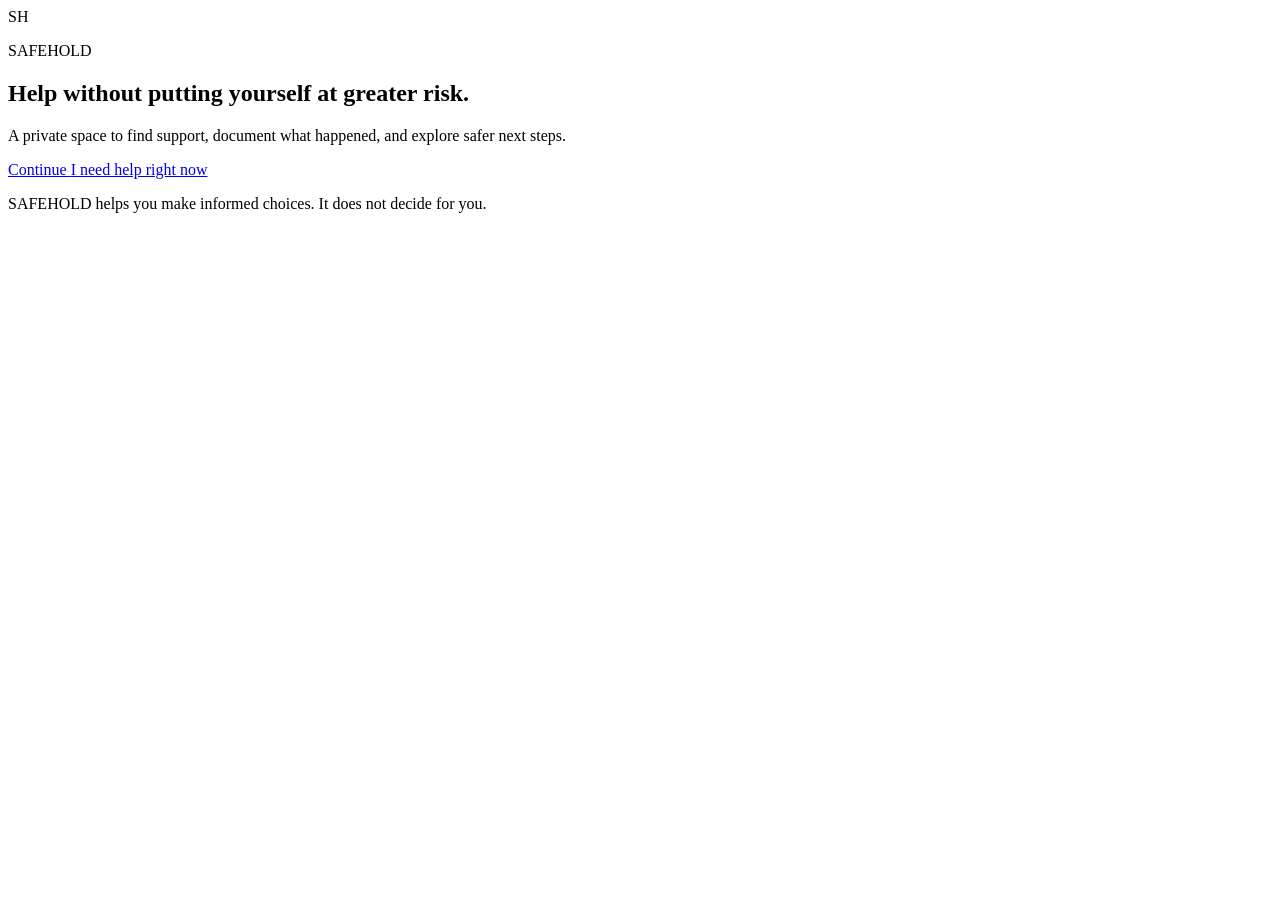
==== frontend/index.html @ b0cf330d "Create index.html" ====
<!DOCTYPE html>
<html lang="en">
<head>
    <meta charset="UTF-8">
    <meta
        name="viewport"
        content="width=device-width, initial-scale=1.0"
    >

    <title>SAFEHOLD</title>

    <link
        rel="stylesheet"
        href="css/global.css"
    >
</head>

<body>

    <main class="welcome-page">

        <section class="welcome-card">

            <div class="brand-mark">
                SH
            </div>

            <p class="eyebrow">
                SAFEHOLD
            </p>

            <h1>
                Help without putting yourself at greater risk.
            </h1>

            <p class="welcome-text">
                A private space to find support, document
                what happened, and explore safer next steps.
            </p>

            <div class="welcome-actions">

                <a
                    class="button button-primary"
                    href="pages/login.html"
                >
                    Continue
                </a>

                <a
                    class="text-link"
                    href="pages/emergency.html"
                >
                    I need help right now
                </a>

            </div>

            <p class="privacy-note">
                SAFEHOLD helps you make informed choices.
                It does not decide for you.
            </p>

        </section>

    </main>

</body>
</html>
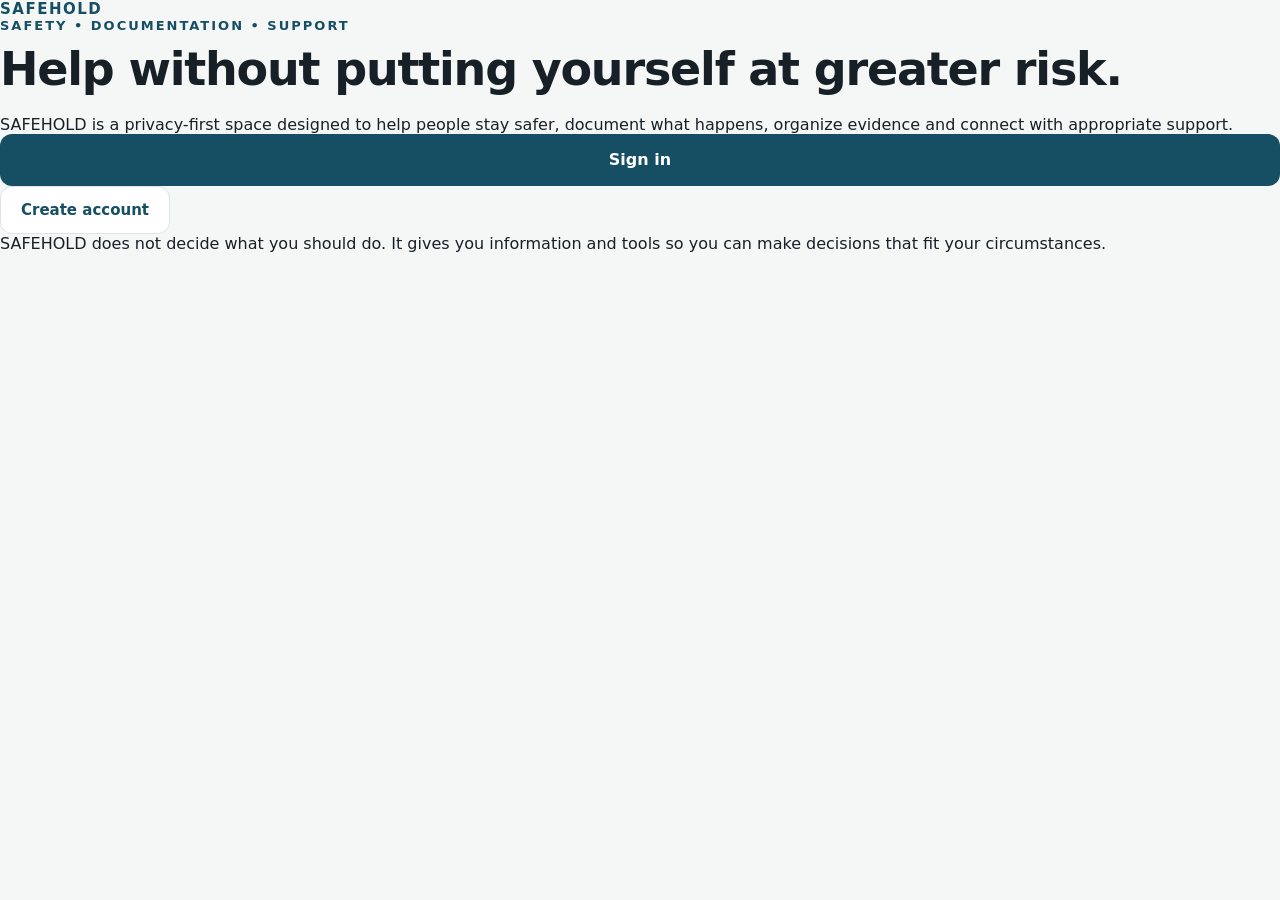
==== commit ba036444: "Update index.html" ====
--- a/frontend/index.html
+++ b/frontend/index.html
@@ -2,6 +2,7 @@
 <html lang="en">
 <head>
     <meta charset="UTF-8">
+
     <meta
         name="viewport"
         content="width=device-width, initial-scale=1.0"
@@ -9,61 +10,67 @@
 
     <title>SAFEHOLD</title>
 
-    <link
-        rel="stylesheet"
-        href="css/global.css"
-    >
+    <link rel="stylesheet" href="css/global.css">
+    <link rel="stylesheet" href="css/components.css">
+    <link rel="stylesheet" href="css/responsive.css">
 </head>
 
 <body>
 
-    <main class="welcome-page">
+    <main class="landing-page">
 
-        <section class="welcome-card">
+        <section class="landing-card">
 
-            <div class="brand-mark">
-                SH
-            </div>
+            <div class="brand">SAFEHOLD</div>
 
             <p class="eyebrow">
-                SAFEHOLD
+                SAFETY • DOCUMENTATION • SUPPORT
             </p>
 
             <h1>
                 Help without putting yourself at greater risk.
             </h1>
 
-            <p class="welcome-text">
-                A private space to find support, document
-                what happened, and explore safer next steps.
+            <p class="landing-description">
+                SAFEHOLD is a privacy-first space designed to help
+                people stay safer, document what happens, organize
+                evidence and connect with appropriate support.
             </p>
 
-            <div class="welcome-actions">
+            <div class="landing-actions">
 
                 <a
+                    href="pages/login.html"
                     class="button button-primary"
-                    href="pages/login.html"
                 >
-                    Continue
+                    Sign in
                 </a>
 
                 <a
-                    class="text-link"
-                    href="pages/emergency.html"
+                    href="pages/register.html"
+                    class="button button-secondary"
                 >
-                    I need help right now
+                    Create account
                 </a>
 
             </div>
 
-            <p class="privacy-note">
-                SAFEHOLD helps you make informed choices.
-                It does not decide for you.
+            <p class="landing-note">
+                SAFEHOLD does not decide what you should do.
+                It gives you information and tools so you can make
+                decisions that fit your circumstances.
             </p>
 
         </section>
 
     </main>
 
+    <script src="js/api.js"></script>
+    <script src="js/auth.js"></script>
+
+    <script>
+        redirectIfAuthenticated();
+    </script>
+
 </body>
 </html>
--- a/frontend/css/global.css
+++ b/frontend/css/global.css
@@ -0,0 +1,200 @@
+:root {
+    --primary: #164e63;
+    --primary-dark: #0f3544;
+    --background: #f5f7f7;
+    --surface: #ffffff;
+    --text: #172026;
+    --muted: #66757d;
+    --border: #dce4e7;
+    --danger: #a63d40;
+
+    --radius-small: 8px;
+    --radius-medium: 14px;
+    --radius-large: 22px;
+
+    --shadow:
+        0 12px 35px rgba(20, 40, 50, 0.08);
+}
+
+* {
+    box-sizing: border-box;
+    margin: 0;
+    padding: 0;
+}
+
+body {
+    min-height: 100vh;
+    font-family:
+        Inter,
+        system-ui,
+        -apple-system,
+        BlinkMacSystemFont,
+        "Segoe UI",
+        sans-serif;
+
+    background: var(--background);
+    color: var(--text);
+}
+
+a {
+    color: inherit;
+    text-decoration: none;
+}
+
+button,
+a {
+    -webkit-tap-highlight-color: transparent;
+}
+
+.welcome-page {
+    min-height: 100vh;
+
+    display: flex;
+    align-items: center;
+    justify-content: center;
+
+    padding: 24px;
+}
+
+.welcome-card {
+    width: 100%;
+    max-width: 520px;
+
+    padding: 48px 36px;
+
+    background: var(--surface);
+    border: 1px solid var(--border);
+    border-radius: var(--radius-large);
+
+    box-shadow: var(--shadow);
+
+    text-align: center;
+}
+
+.brand-mark {
+    width: 64px;
+    height: 64px;
+
+    margin: 0 auto 24px;
+
+    display: flex;
+    align-items: center;
+    justify-content: center;
+
+    background: var(--primary);
+    color: white;
+
+    border-radius: 18px;
+
+    font-size: 20px;
+    font-weight: 800;
+    letter-spacing: 1px;
+}
+
+.eyebrow {
+    margin-bottom: 12px;
+
+    color: var(--primary);
+
+    font-size: 13px;
+    font-weight: 800;
+
+    letter-spacing: 2px;
+}
+
+h1 {
+    font-size: clamp(32px, 7vw, 46px);
+    line-height: 1.08;
+    letter-spacing: -1.2px;
+
+    margin-bottom: 20px;
+}
+
+.welcome-text {
+    max-width: 420px;
+    margin: 0 auto;
+
+    color: var(--muted);
+
+    font-size: 16px;
+    line-height: 1.7;
+}
+
+.welcome-actions {
+    margin-top: 32px;
+
+    display: flex;
+    flex-direction: column;
+    gap: 18px;
+}
+
+.button {
+    min-height: 52px;
+
+    display: flex;
+    align-items: center;
+    justify-content: center;
+
+    padding: 0 24px;
+
+    border-radius: 12px;
+
+    font-size: 16px;
+    font-weight: 700;
+}
+
+.button-primary {
+    background: var(--primary);
+    color: white;
+}
+
+.button-primary:hover {
+    background: var(--primary-dark);
+}
+
+.text-link {
+    color: var(--primary);
+
+    font-size: 15px;
+    font-weight: 700;
+}
+
+.privacy-note {
+    margin-top: 32px;
+
+    color: var(--muted);
+
+    font-size: 12px;
+    line-height: 1.6;
+}
+
+@media (max-width: 480px) {
+
+    .welcome-page {
+        padding: 16px;
+    }
+
+    .welcome-card {
+        padding: 36px 24px;
+    }
+
+}
+
+
+button {
+    font: inherit;
+}
+
+
+button:focus-visible,
+a:focus-visible,
+input:focus-visible,
+textarea:focus-visible {
+    outline: 3px solid rgba(22, 78, 99, 0.25);
+    outline-offset: 2px;
+}
+
+
+.hidden {
+    display: none !important;
+}
--- a/frontend/css/components.css
+++ b/frontend/css/components.css
@@ -0,0 +1,273 @@
+.page-shell {
+    min-height: 100vh;
+    padding: 24px;
+}
+
+
+.page-container {
+    width: 100%;
+    max-width: 900px;
+    margin: 0 auto;
+}
+
+
+.top-bar {
+    display: flex;
+    align-items: center;
+    justify-content: space-between;
+    gap: 16px;
+
+    margin-bottom: 32px;
+}
+
+
+.brand {
+    color: var(--primary);
+
+    font-size: 15px;
+    font-weight: 800;
+
+    letter-spacing: 1.5px;
+}
+
+
+.card {
+    background: var(--surface);
+
+    border: 1px solid var(--border);
+    border-radius: var(--radius-medium);
+
+    box-shadow: var(--shadow);
+
+    padding: 24px;
+}
+
+
+.card + .card {
+    margin-top: 16px;
+}
+
+
+.page-title {
+    margin-bottom: 8px;
+
+    font-size: clamp(28px, 6vw, 40px);
+    line-height: 1.15;
+}
+
+
+.page-description {
+    color: var(--muted);
+
+    font-size: 15px;
+    line-height: 1.6;
+}
+
+
+.button-secondary {
+    min-height: 48px;
+
+    display: inline-flex;
+    align-items: center;
+    justify-content: center;
+
+    padding: 0 20px;
+
+    background: var(--surface);
+    color: var(--primary);
+
+    border: 1px solid var(--border);
+    border-radius: 12px;
+
+    font-size: 15px;
+    font-weight: 700;
+
+    cursor: pointer;
+}
+
+
+.button-danger {
+    color: var(--danger);
+}
+
+
+.form-group {
+    margin-bottom: 20px;
+}
+
+
+.form-label {
+    display: block;
+
+    margin-bottom: 8px;
+
+    font-size: 14px;
+    font-weight: 700;
+}
+
+
+.form-input,
+.form-textarea {
+    width: 100%;
+
+    padding: 14px 16px;
+
+    background: var(--surface);
+    color: var(--text);
+
+    border: 1px solid var(--border);
+    border-radius: 10px;
+
+    font: inherit;
+
+    outline: none;
+}
+
+
+.form-input:focus,
+.form-textarea:focus {
+    border-color: var(--primary);
+}
+
+
+.form-textarea {
+    min-height: 180px;
+
+    resize: vertical;
+
+    line-height: 1.6;
+}
+
+
+.form-help {
+    margin-top: 6px;
+
+    color: var(--muted);
+
+    font-size: 12px;
+    line-height: 1.5;
+}
+
+
+.form-actions {
+    display: flex;
+    flex-wrap: wrap;
+    gap: 12px;
+
+    margin-top: 24px;
+}
+
+
+.incident-list {
+    display: grid;
+    gap: 14px;
+
+    margin-top: 24px;
+}
+
+
+.incident-item {
+    padding: 18px;
+
+    background: var(--surface);
+
+    border: 1px solid var(--border);
+    border-radius: var(--radius-medium);
+}
+
+
+.incident-item-header {
+    display: flex;
+    align-items: flex-start;
+    justify-content: space-between;
+    gap: 16px;
+}
+
+
+.incident-title {
+    font-size: 16px;
+    font-weight: 700;
+}
+
+
+.incident-preview {
+    margin-top: 8px;
+
+    color: var(--muted);
+
+    font-size: 14px;
+    line-height: 1.5;
+}
+
+
+.status-badge {
+    display: inline-flex;
+
+    padding: 5px 9px;
+
+    background: #edf4f5;
+    color: var(--primary);
+
+    border-radius: 999px;
+
+    font-size: 11px;
+    font-weight: 800;
+
+    letter-spacing: 0.4px;
+}
+
+
+.empty-state {
+    padding: 40px 24px;
+
+    text-align: center;
+
+    color: var(--muted);
+}
+
+
+.message {
+    margin-top: 16px;
+
+    padding: 12px 14px;
+
+    border-radius: 10px;
+
+    font-size: 14px;
+}
+
+
+.message-error {
+    background: #fbecec;
+    color: var(--danger);
+}
+
+
+.message-success {
+    background: #edf6f0;
+    color: #276749;
+}
+
+
+@media (max-width: 600px) {
+
+    .page-shell {
+        padding: 16px;
+    }
+
+
+    .card {
+        padding: 20px;
+    }
+
+
+    .top-bar {
+        align-items: flex-start;
+    }
+
+
+    .incident-item-header {
+        flex-direction: column;
+    }
+
+}
